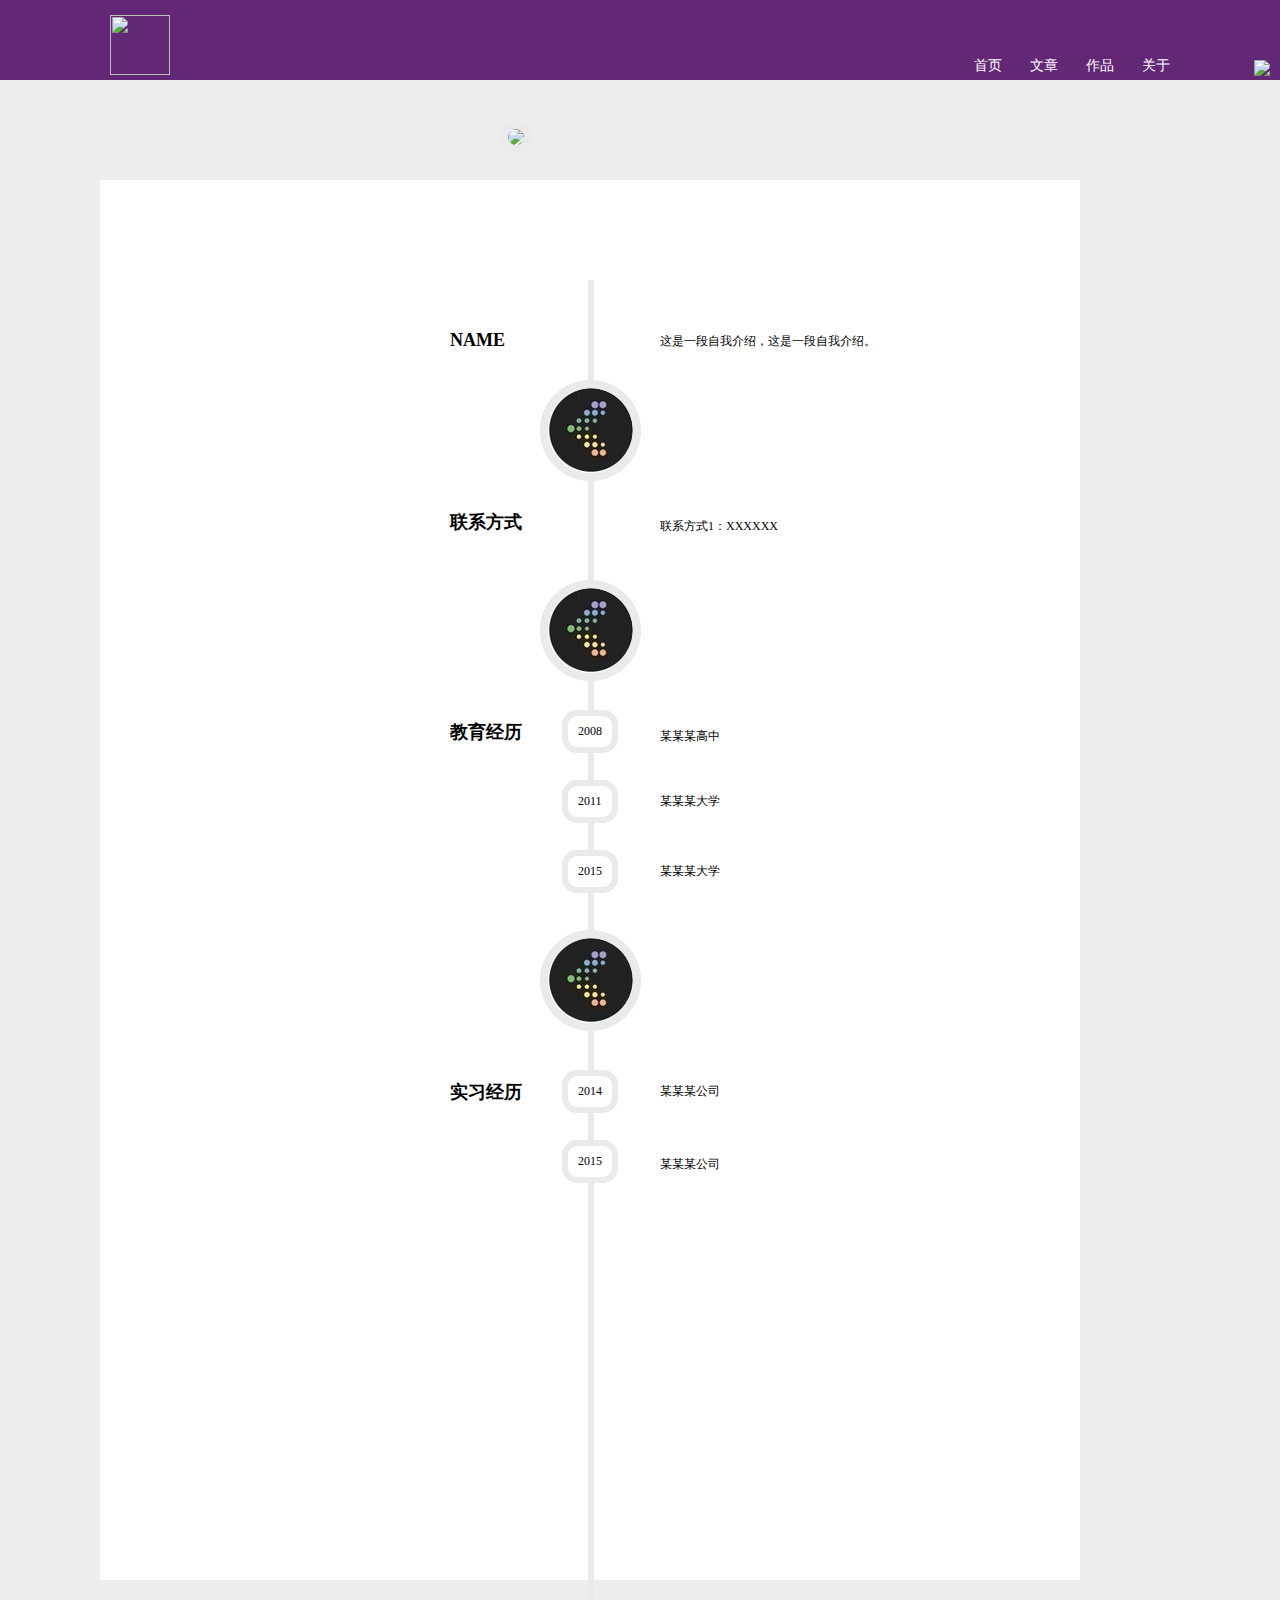
==== about.html @ e6216b77 "finish about.html page~happy~" ====
<!DOCTYPE html>
<html>
<head lang="en">
    <meta charset="UTF-8">
    <title>about</title>
    <link rel="stylesheet" href="css/style.css">
</head>
<body>
<div class="index-top">
    <div class="logo">
        <a href="#"><img src="img/logo.png"> </a>
    </div>
    <div class="nav">
        <ul>
            <li><a href="#">首页</a></li>
            <li><a href="#">文章</a></li>
            <li><a href="#">作品</a></li>
            <li><a href="#">关于</a></li>
        </ul>
    </div>
    <div class="git">
        <a href="#"><img src="img/icon-github.png"></a>
    </div>
</div><!--index-top结束-->
<div class="about-intro">
    <div class="about-divide"></div>
    <div class="about-img">
        <img src="img/logo.png">
    </div>
    <div class="about-selfintro">
        <h2>NAME</h2>
        <p>这是一段自我介绍，这是一段自我介绍。</p>
    </div>
    <div class="about-contact">
        <img src="img/baidu_ife.png">
        <h2>联系方式</h2>
        <p>联系方式1：XXXXXX</p>
    </div>
    <div class="about-edu">
        <img src="img/baidu_ife.png">
        <h2>教育经历</h2>
        <p class="about-year1">2008</p>
        <p class="about-highschool">某某某高中</p>
        <p class="about-year2">2011</p>
        <p class="about-college1">某某某大学</p>
        <p class="about-year3">2015</p>
        <p class="about-college2">某某某大学</p>
    </div>
    <div class="about-work">
        <img src="img/baidu_ife.png">
        <h2>实习经历</h2>
        <p class="about-year4">2014</p>
        <p class="about-company1">某某某公司</p>
        <p class="about-year5">2015</p>
        <p class="about-company2">某某某公司</p>
    </div>
</div>
</body>
</html>
---- css/style.css ----
body,ul,ol,li,p,h1,h2,h3,h4,h5,h6,form,fieldset,table,td,img,div,dl,dt,dd,input{margin:0;padding:0;}
body{font-size:12px;background-color: #ededed}
img{border:none;}
li{list-style:none;}
input,select,textarea{outline:none;border:none; background:none;}
textarea{resize:none;}
a{text-decoration: none;}
.index-top{
    width: 100%;
    height: 80px;
    background-color: #632875;
    clear: both;
    position: relative;
}
.index-top .logo{
    position: absolute;
    bottom: 5px;
    left: 110px;

}
.logo img{
    width: 60px;
    height: 60px;
    float: left;
}
.index-top .nav{
    position: absolute;
    bottom: 5px;
    right: 110px;

}
.index-top .nav li{
    float: left;
    list-style-type: none;
    margin-left: 28px;

}
.index-top .nav li a{
    text-decoration: none;
    font-family: "宋体";
    font-size: 14px;
    color: #fff;
}
.index-top .git{
    position: absolute;
    bottom: 0;
    right: 10px;
}
.picture{
    height: 526px;
    width: 100%;
    background:url(../img/banner-bg.jpg) 0 0 no-repeat;
    background-size: 100% 526px;
    position: relative;
}
.article{
    height: 120px;
    width: 360px;
    margin-right: 110px;
    background: -webkit-gradient(linear, left top, left bottom, color-stop(0,rgba(255, 255, 255, 0.3)),color-stop(0.75,rgba(255, 255, 255, 0.15)),color-stop(1,rgba(255, 255, 255, 0)));
    padding: 10px 10px 30px;
    position: absolute;
    right: 0;
    bottom: 0;
    color: #fff;
}
.article h3{
    font-size: 14px;
    text-indent: 19em;
    margin-bottom: 12px;
}
.article p{
    text-indent: 2em;
    font-size: 12px;
    line-height: 150%;
}
.content{
    width: 320px;
    min-height: 360px;
    background-color: #fff;
    margin: 10px 10px 0 0;
    display: inline-block;
    position: relative;
    left: 210px;
}

.scenery{
    display: inline-block;
    margin: 10px;
}

.content-p{
    font-size: 12px;
    line-height: 170%;
    margin: 15px 30px 25px;
}

.self-intro{
    height: 520px;
    width: 100%;
    /*background: url("../img/logo.png") no-repeat top center;*/
    margin-top: 100px;
    background-color: #fff;
}

.self-intro p{
    display: inline-block;
    line-height: 20px;
}

.handsome-boy{
    text-align: center;
    position: relative;
    top:-53px;
}

.si-inner{
    height: 410px;
    width: 600px;

    margin: 0 auto;
}

.si-inner h2{
    font-size: 20px;
    font-family: Century Gothic;
    color:black;
    text-align: center;
}

.si-inner p{
    font-size: 14px;
}

.index-bottom{
    height: 366px;
    color: #ffffff;
    margin: 0 auto;
    background-color: black;
}

.index-bottom a{
    color: #ffffff;
}

.bottom-first{
    height: 35px;
    position: absolute;
}

.bottom-second{
    height: 294px;
    border-top: 1px solid #848484;
    position: relative;
    top: 35px;
}

.bottom-first li{
    float: left;
    margin: 10px 15px;
    position: relative;
    left: 600px;
}

.bottom-second .learn1{
    margin-right: 210px;
    position: relative;
    top: 40px;
    left: 100px;
    float: left;
}

.learn1 h3{
    margin-bottom: 30px;
}

.learn1 li{
    padding: 5px 0;
}

.learn1 a:hover{
    text-decoration: underline;
}

.bottom-logo{
    height: 70px;
    background: url("../img/icon-github.png") no-repeat;
    background-position: center bottom;
}
.bottom-logo p{
    text-align: center;
    font-size: 16px;
}

.blog-article{
    width: 980px;
    /*border: 1px solid red;*/
    margin: 20px auto;
    position: relative;
}

.blog-left1{
    background-color: #fff;
    width: 680px;
    line-height: 200%;
    padding: 15px;
    position: relative;
    margin-bottom:10px;
}

.blog-left1 h2{
    font-size: 16px;
}

.blog-left1 h4{
    font-size: 12px;
}
.blog-left1 p{
    text-indent: 2em;
}
.blog-left1 span{
    color: #848484;
    position: relative;
    left: 500px;
}

.blog-left1 li{
    position: absolute;
    left: -50px;
    width: 50px;
    height: 40px;
    line-height: 40px;
    text-align: center;
    color: #fff;
    font-size: 14px;
}
.blog-left1 li:first-child{
     background-color: #401C49;
     top: 30px;
 }
.blog-left1 li:last-child{
    background-color: #9347A9;
    top: 70px;
}
.blog-wrap{
    position: relative;
    left: 50%;
}
.blog-page{
    position: relative;
    left: -47%;
}

.blog-page li{
    float: left;
    background-color: #fff;
    margin: 10px ;
    padding: 0 15px;
    /*min-width: 40px;*/
    height: 35px;
    line-height: 35px;
    text-align: center;
}

.blog-right{
    /*border: 1px solid black;*/
    width: 260px;
    position: absolute;
    right: 0;
    top: 0;
}

.blog-search{
    height: 80px;
    background-color: #fff;
    text-align: center;
    line-height: 80px;
}

.search-text{
    height: 38px;
    width: 170px;
    border: 1px solid #D5D5D5;
    background: url("../img/search.png") no-repeat;
    text-indent: 4em;
}

.search-button{
    height: 40px;
    width: 50px;
    background-color: #D5D5D5;
    color: #fff;
    font-size: 18px;
    position: relative;
    top: 2px;
}

.blog-list{
    height: 200px;
    margin: 10px 0;
    background-color: #fff;
}

.blog-list li{
    border: 1px solid #D5D5D5;
    height: 48px;
    line-height: 49px;
    padding-left: 15px;
    box-shadow: 4px 0 #D7B8E0 inset;
}

.blog-list li:nth-child(2){
    box-shadow: 4px 0 #401C49 inset;
}

.blog-calendar{
    background-color: #fff;
    height: 240px;
    width: 260px;
    margin-bottom: 10px;
}


.blog-calendar h3,.blog-calendar a{
    padding: 0 32px;
    display: inline-block;
    padding-top: 20px;
    color: #632875;
    text-align: center;
}

.blog-calendar thead,tbody{
    text-align: center;
}

.blog-calendar tr{
    margin: 0 15px;
    display: block;
    border-bottom: 1px solid #C3C3C3;
}

.blog-calendar th,td{
    height: 33px;
    width: 30px;
    font-size: 14px;
    color: #C3C3C3;

}

.blog-tags{
    background-color: #fff;
    width: 260px;
    height: 200px;
}

.blog-tags h3,p{
    padding: 8px 10px;
}

.blog-tags p{
    color:#5B1B6F;
}

.blog-tags .span1{
    font-size: 30px;
}

.blog-tags .span2{
    font-size: 20px;
}

.gallery-tab{
    margin-top: 15px;
    margin-left: 110px;
}

.gallery-tab li{
    display: inline-block;
    height: 10px;
    min-width: 20px;
    margin-left: 2px;
    padding: 15px 20px 20px;
    background-color: #fff;
    box-shadow: 0 -4px;
    /*float: left;*/
}

.gallery-tab li:hover{
    background-color: lightpink;
}

.gallery-tab li:first-child{
    box-shadow: 0 -4px #D7B8E0;
}

.gallery-tab li:nth-child(2){
    box-shadow: 0 -4px #3F1B49;
}

.gallery-tab li:nth-child(3){
    box-shadow: 0 -4px #481FA2;
}

.gallery-tab li:nth-child(4){
    box-shadow: 0 -4px #781813;
}

.gallery-tab li:last-child{
    box-shadow: 0 -4px #CF9321;
}

.gallery-waterfall{
    background-color: #fff;
    margin-left: 110px;
    width: 710px;
    height: 700px;
    position: relative;
}

.gallery-box{
    padding: 15px 0 0 15px;
    float: left;
    position: relative;
}
.gallery-box .gallery-article{
    position: absolute;
    bottom: 5px;
    height: 58px;
    line-height: 10px;
    width: 91%;
    padding: 5px 5px 5px 10px;
}

.gallery-box:nth-child(1){
    position: absolute;
}
.gallery-box:nth-child(1) img{
    width: 325px;
    height: 220px;
}
.gallery-box:nth-child(1) .gallery-article{
    background-color: #47134A;
    color: #ffffff;

}
.gallery-box:nth-child(1) .gallery-article span{
    display: inline-block;
    font-size: 18px;
    border: 1px solid #ffffff;
    padding: 9px;
    border-radius: 20px;
}


.gallery-box:nth-child(2){
    position: absolute;
    left: 335px;
}
.gallery-box:nth-child(2) img{
    width: 160px;
    height: 180px;
}

.gallery-box:nth-child(3){
    position: absolute;
    left: 505px;
}
.gallery-box:nth-child(3) img{
    width: 160px;
    height: 200px;
}

.gallery-box:nth-child(4){
    position: absolute;
    top: 230px;
}
.gallery-box:nth-child(4) img{
    width: 160px;
    height: 200px;
}

.gallery-box:nth-child(5){
    position: absolute;
    top: 230px;
    left: 170px;
}
.gallery-box:nth-child(5) img{
     width: 160px;
     height: 180px;
 }

.gallery-box:nth-child(6){
    position: absolute;
    top: 190px;
    left: 340px;
}
.gallery-box:nth-child(6) img{
    width: 160px;
    height: 200px;
}

.gallery-box:nth-child(7){
    position: absolute;
    top: 210px;
    left: 510px;
}
.gallery-box:nth-child(7) img{
    width: 160px;
    height: 180px;
}

.gallery-box:nth-child(8){
    position: absolute;
    top: 440px;
}
.gallery-box:nth-child(8) img{
    width: 160px;
    height: 200px;
}

.gallery-box:nth-child(9){
    position: absolute;
    top: 420px;
    left: 170px;
}
.gallery-box:nth-child(9) img{
    width: 160px;
    height: 180px;
}

.gallery-box:nth-child(10){
    position: absolute;
    top: 400px;
    left: 340px;
}
.gallery-box:nth-child(10) img{
    width: 160px;
    height: 200px;
}

.gallery-more{
    height: 50px;
    width: 710px;
    margin: 10px 0 50px 110px;
    background: url("../img/more.png") 250px top no-repeat;
    background-color: #ffffff;
    position: relative;
}

.gallery-more p{
    position: absolute;
    left: 280px;
    top: 10px;
}

.gallery-right{
    position: absolute;
    top: 140px;
    left:830px;
}

.gallery-right .blog-search{
    padding: 0 20px;
}

.gallery-rank{
    background-color: #fff;
    width: 220px;
    height: 200px;
    position: absolute;
    top: 230px;
    left: 830px;
    padding: 18px;
}

.gallery-rank ol{
    position: absolute;
    display: inline-block;
    top: 50px;
}

.gallery-rank li{
    margin: 12px 0 0 0;
}

.gallery-rank progress{
    height: 17px;
    width: 100px;
    border: 1px solid #401C49;
    -webkit-background-color: #401C49;
    margin: 0 10px;
}
progress::-webkit-progress-bar { background-color: #F4F4F4; }
progress::-webkit-progress-value { background-color: #401C49; }

.gallery-rank .num{
    background-color: #3F1B49;
    color: #fff;
    border: 1px solid #3F1B49;
    display: inline-block;
    height: 15px;
    width: 15px;
    line-height: 15px;
    text-align: center;
    border-radius: 10px;
}

.about-intro{
    width: 980px;
    height: 1400px;
    background-color: #fff;
    margin: 100px;
    position: relative;
}

.about-divide{

    position: absolute;
    top: 100px;
    left: 488px;
    height: 1400px;
    width: 6px;
    background-color: #EAEAEA;
}

.about-img img{
    position: absolute;
    top: -59px;
    left: 400px;
    border: 8px solid #EAEAEA;
    border-radius: 200px;
}

.about-selfintro h2{
    position: absolute;
    top: 150px;
    left: 350px;
}

.about-selfintro p{
    position: absolute;
    top: 145px;
    left: 550px;
}

.about-contact img{
    position: absolute;
    top: 200px;
    left: 440px;
    border: 8px solid #EAEAEA;
    border-radius: 200px;
}

.about-contact h2{
    position: absolute;
    top: 330px;
    left: 350px;
}

.about-contact p{
    position: absolute;
    top: 330px;
    left: 550px;
}

.about-edu img{
    position: absolute;
    top: 400px;
    left: 440px;
    border: 8px solid #EAEAEA;
    border-radius: 200px;
}

.about-edu h2{
    position: absolute;
    top: 540px;
    left: 350px;
}

.about-edu .about-year1{
    position: absolute;
    top: 530px;
    left: 462px;
    border: 6px solid #EAEAEA;
    border-radius: 15px;
    background-color: #fff;
}

.about-edu .about-highschool{
    position: absolute;
    top: 540px;
    left: 550px;
}

.about-edu .about-year2{
    position: absolute;
    top: 600px;
    left: 462px;
    border: 6px solid #EAEAEA;
    border-radius: 15px;
    background-color: #fff;
}

.about-edu .about-college1{
    position: absolute;
    top: 605px;
    left: 550px;
}

.about-edu .about-year3{
    position: absolute;
    top: 670px;
    left: 462px;
    border: 6px solid #EAEAEA;
    border-radius: 15px;
    background-color: #fff;
}

.about-edu .about-college2{
    position: absolute;
    top: 675px;
    left: 550px;
}

.about-work img{
    position: absolute;
    top: 750px;
    left: 440px;
    border: 8px solid #EAEAEA;
    border-radius: 200px;
}

.about-work h2{
    position: absolute;
    top: 900px;
    left: 350px;
}

.about-work .about-year4{
    position: absolute;
    top: 890px;
    left: 462px;
    border: 6px solid #EAEAEA;
    border-radius: 15px;
    background-color: #fff;
}

.about-work .about-company1{
    position: absolute;
    top: 895px;
    left: 550px;
}

.about-work .about-year5{
    position: absolute;
    top: 960px;
    left: 462px;
    border: 6px solid #EAEAEA;
    border-radius: 15px;
    background-color: #fff;
}

.about-work .about-company2{
    position: absolute;
    top: 968px;
    left: 550px;
}
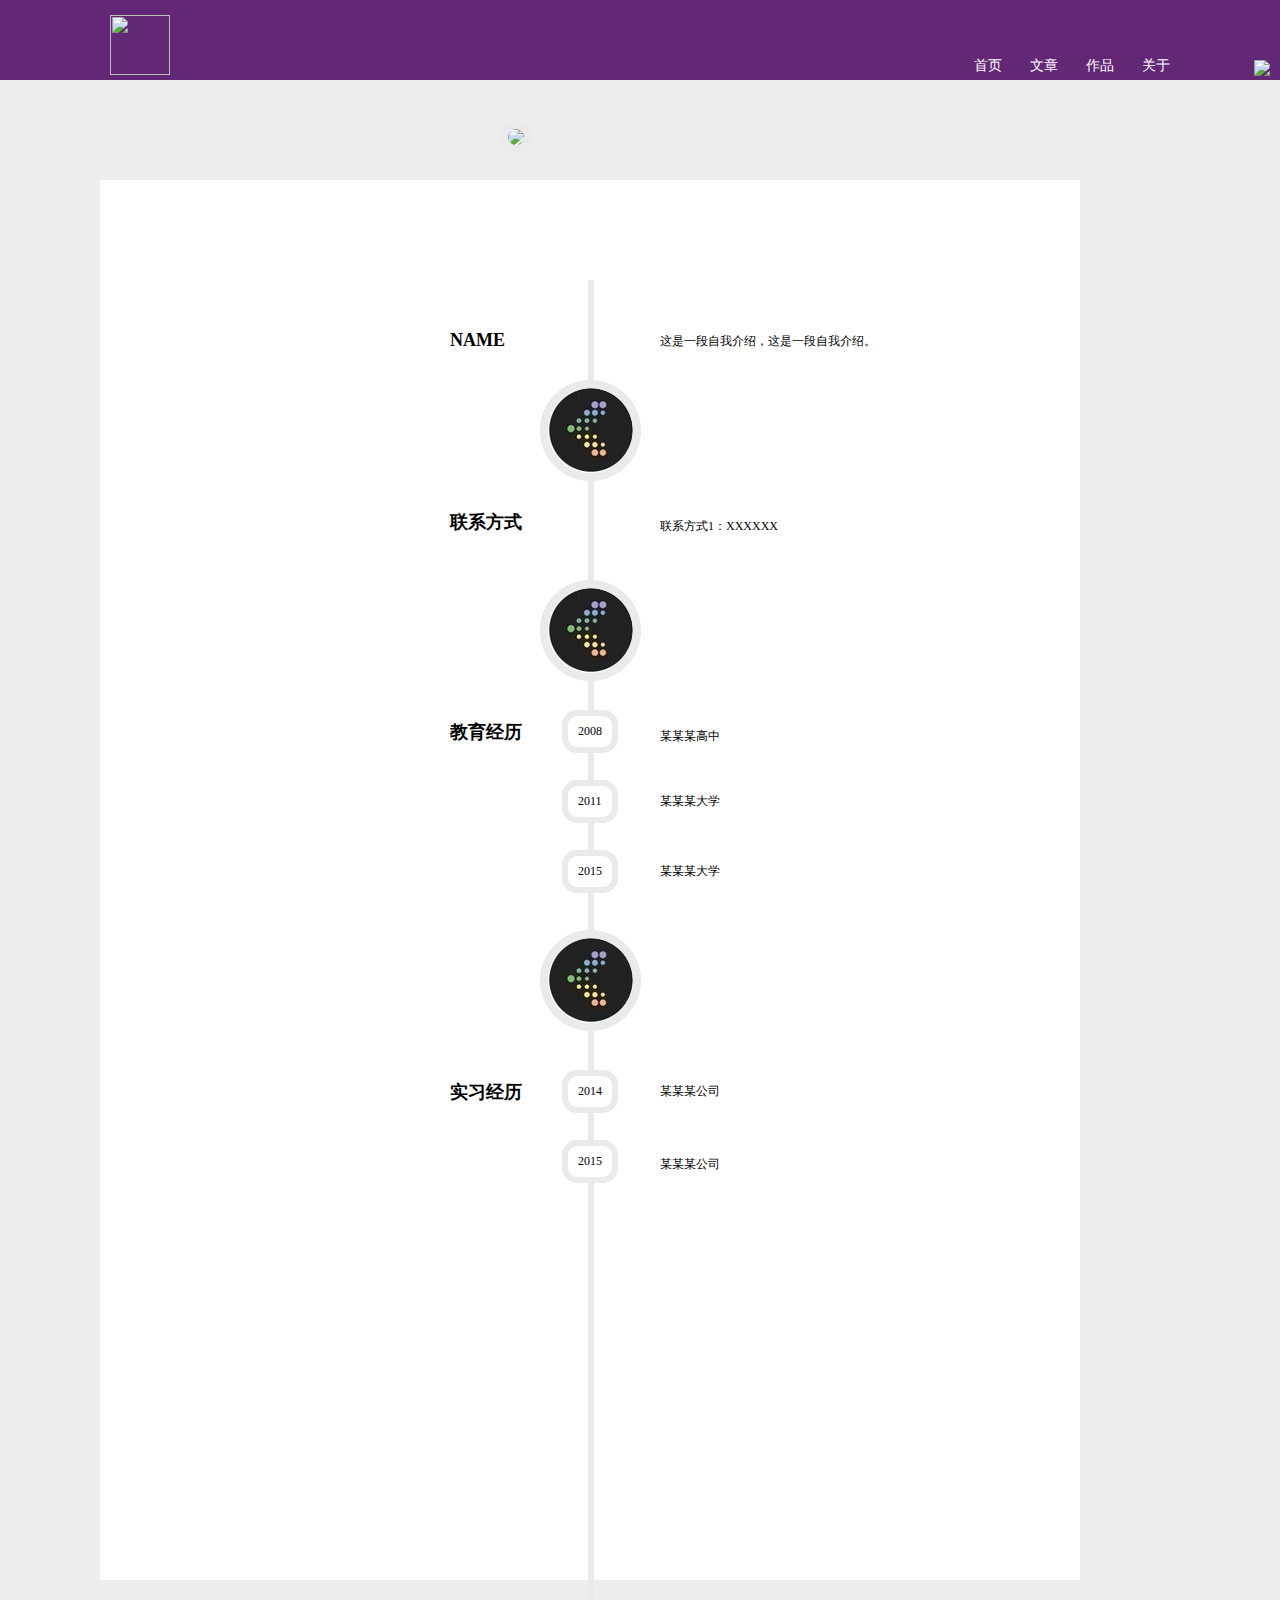
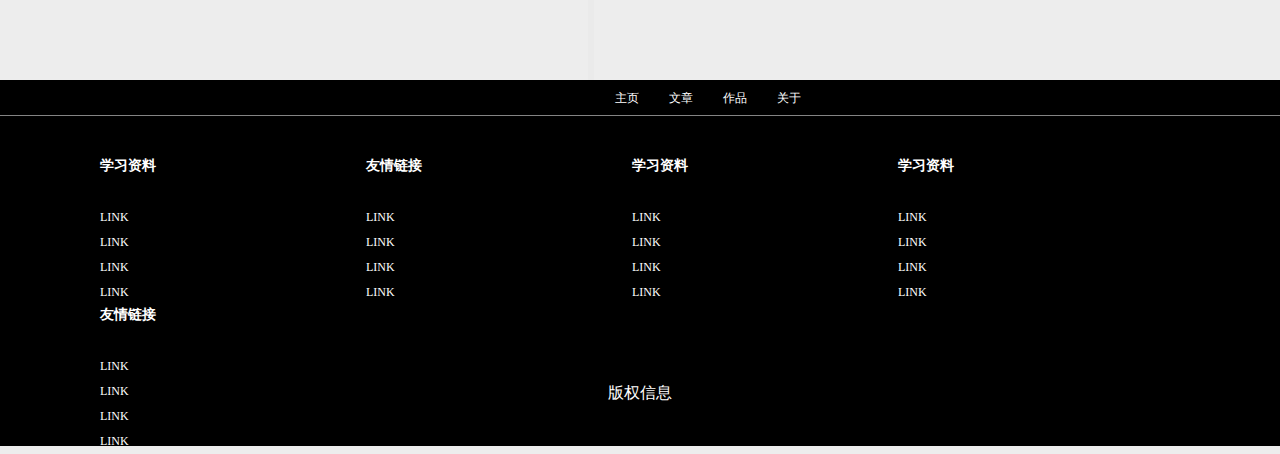
==== commit 34008d9f: "finish about.html page~happy~" ====
--- a/about.html
+++ b/about.html
@@ -55,5 +55,66 @@
         <p class="about-company2">某某某公司</p>
     </div>
 </div>
+<div class="index-bottom">
+    <div class="bottom-first">
+        <ul>
+            <li><a href="#">主页</a></li>
+            <li><a href="#">文章</a></li>
+            <li><a href="#">作品</a></li>
+            <li><a href="#">关于</a></li>
+        </ul>
+    </div><!--bottom-first结束-->
+    <div class="bottom-second">
+        <div class="learn1">
+            <h3>学习资料</h3>
+            <ul>
+                <li><a href="#">LINK</a></li>
+                <li><a href="#">LINK</a></li>
+                <li><a href="#">LINK</a></li>
+                <li><a href="#">LINK</a></li>
+            </ul>
+        </div><!--learn1-->
+        <div class="learn1">
+            <h3>友情链接</h3>
+            <ul>
+                <li><a href="#">LINK</a></li>
+                <li><a href="#">LINK</a></li>
+                <li><a href="#">LINK</a></li>
+                <li><a href="#">LINK</a></li>
+            </ul>
+        </div><!--learn1-->
+        <div class="learn1">
+            <h3>学习资料</h3>
+            <ul>
+                <li><a href="#">LINK</a></li>
+                <li><a href="#">LINK</a></li>
+                <li><a href="#">LINK</a></li>
+                <li><a href="#">LINK</a></li>
+            </ul>
+        </div><!--learn1-->
+        <div class="learn1">
+            <h3>学习资料</h3>
+            <ul>
+                <li><a href="#">LINK</a></li>
+                <li><a href="#">LINK</a></li>
+                <li><a href="#">LINK</a></li>
+                <li><a href="#">LINK</a></li>
+            </ul>
+        </div><!--learn1-->
+        <div class="learn1">
+            <h3>友情链接</h3>
+            <ul>
+                <li><a href="#">LINK</a></li>
+                <li><a href="#">LINK</a></li>
+                <li><a href="#">LINK</a></li>
+                <li><a href="#">LINK</a></li>
+            </ul>
+        </div><!--learn1-->
+
+    </div><!--bottom-second结束-->
+    <div class="bottom-logo">
+        <p>版权信息</p>
+    </div><!--bottom-logo结束-->
+</div><!--index-bottom结束-->
 </body>
 </html>